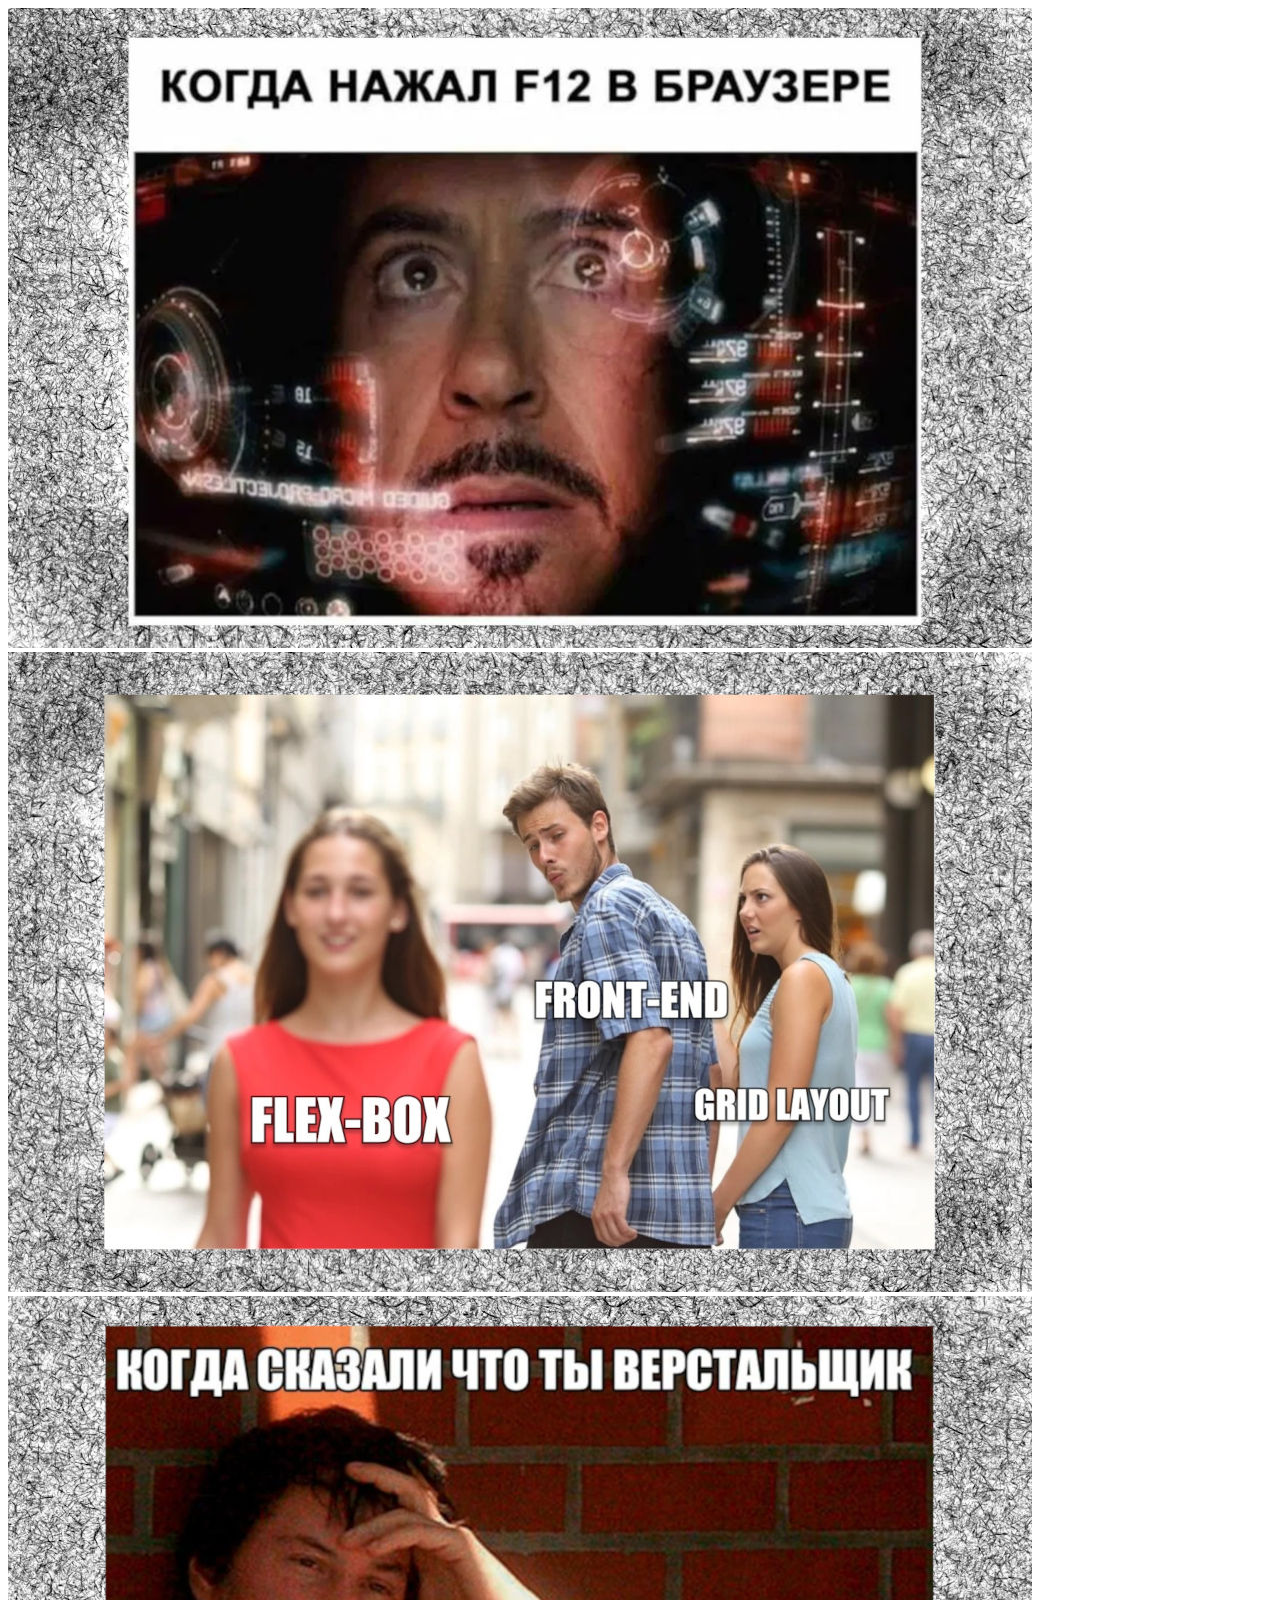
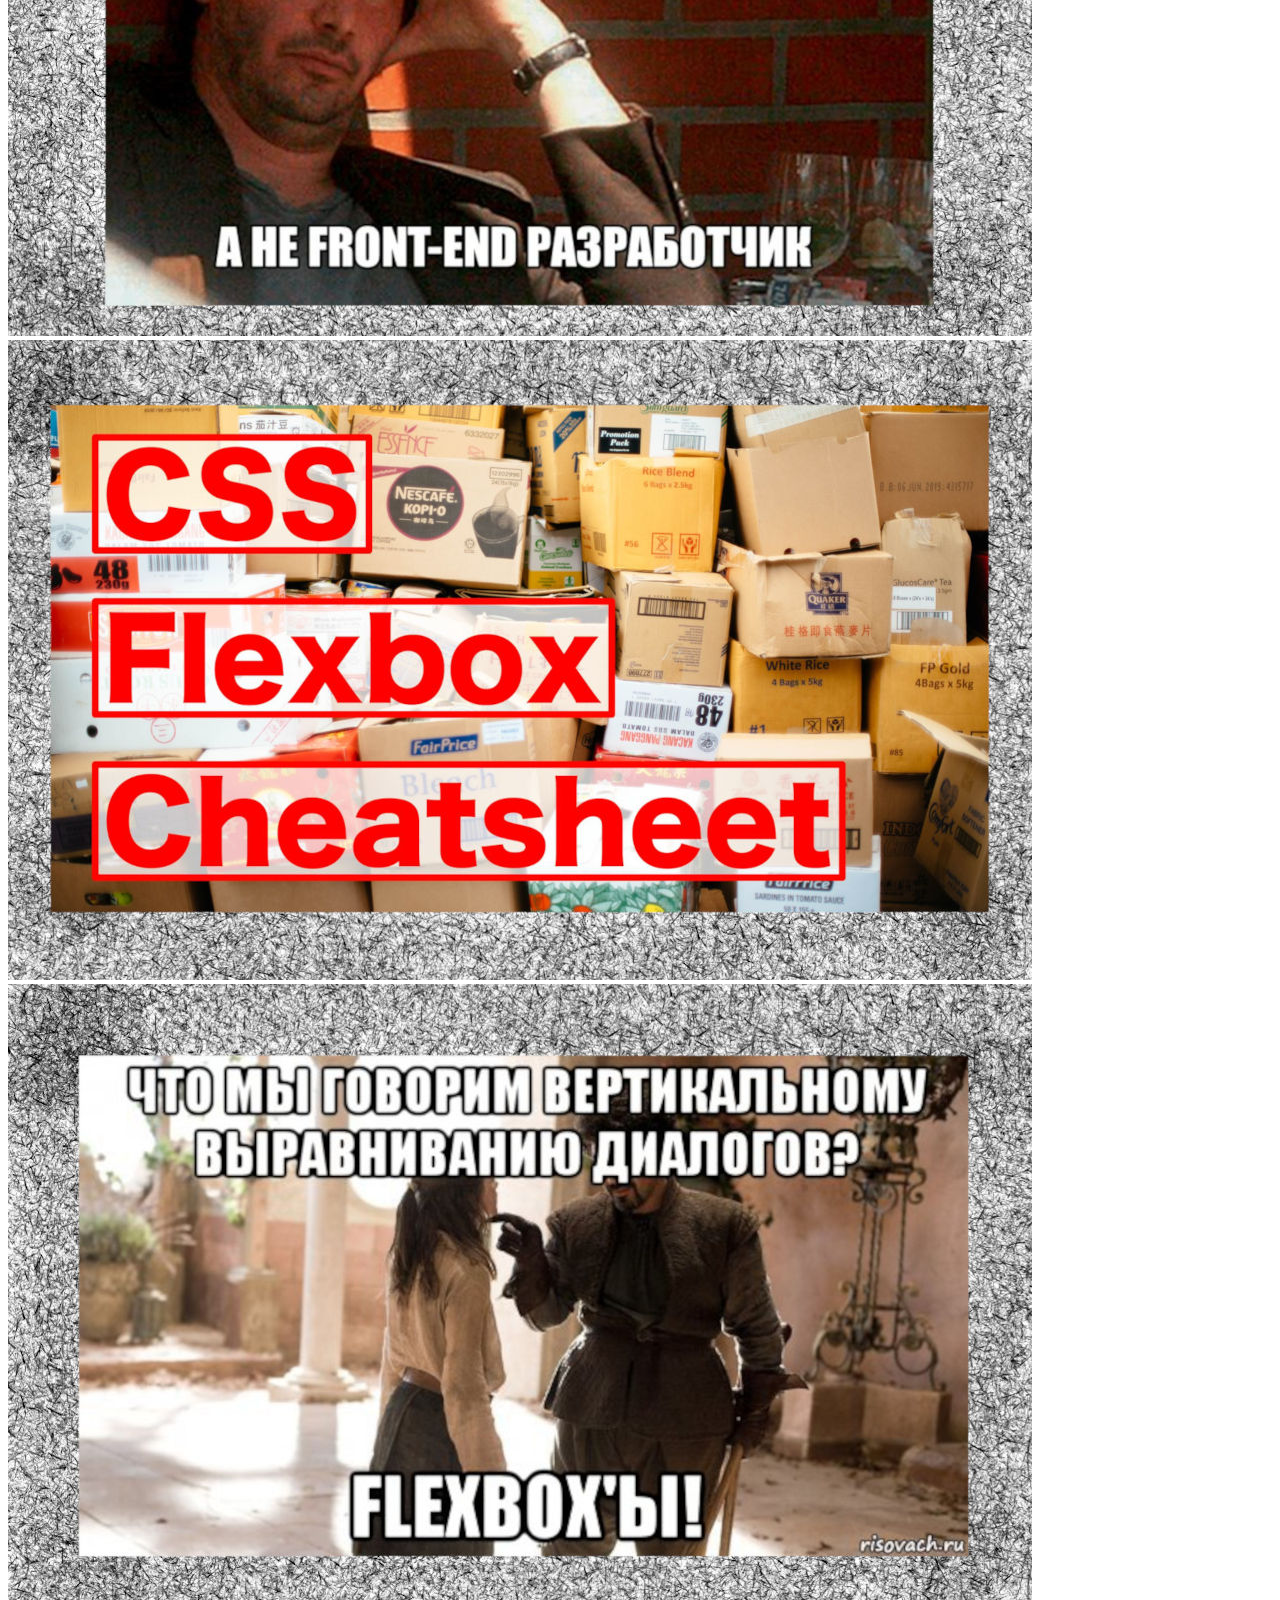
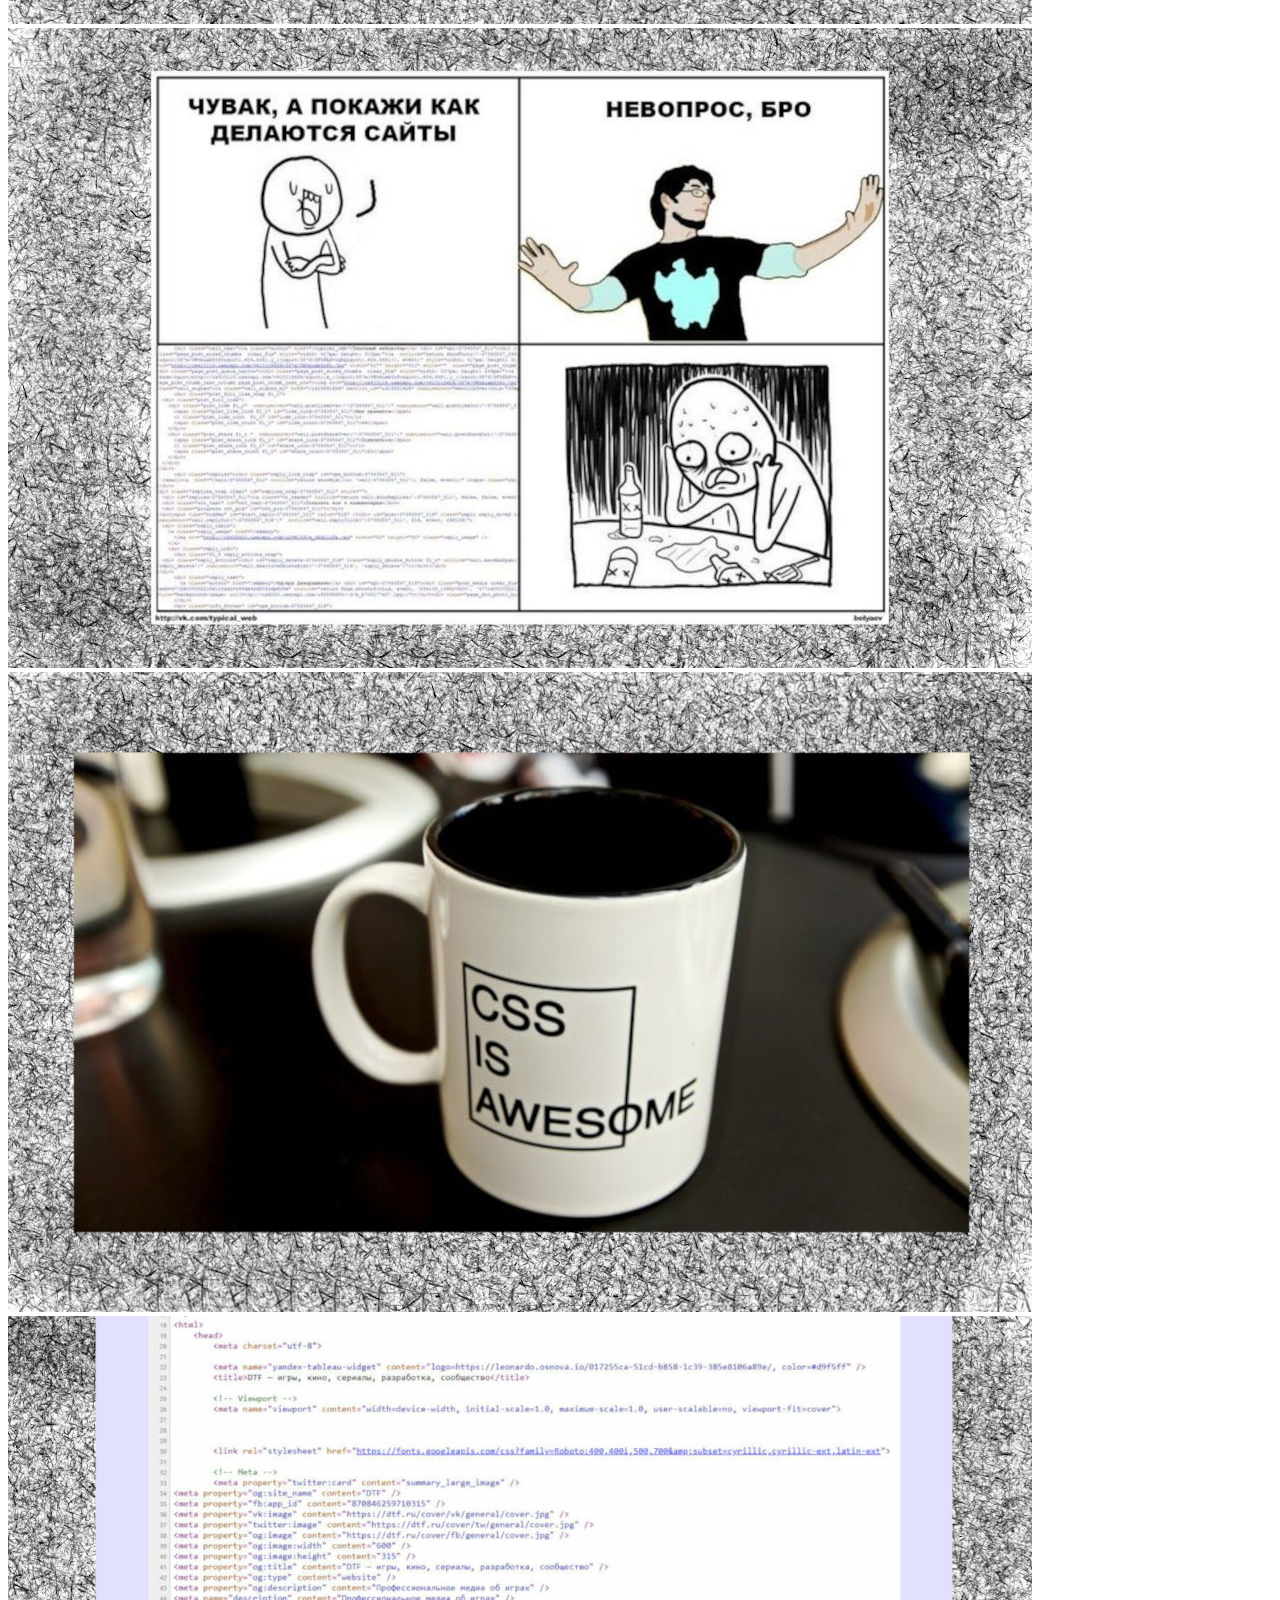
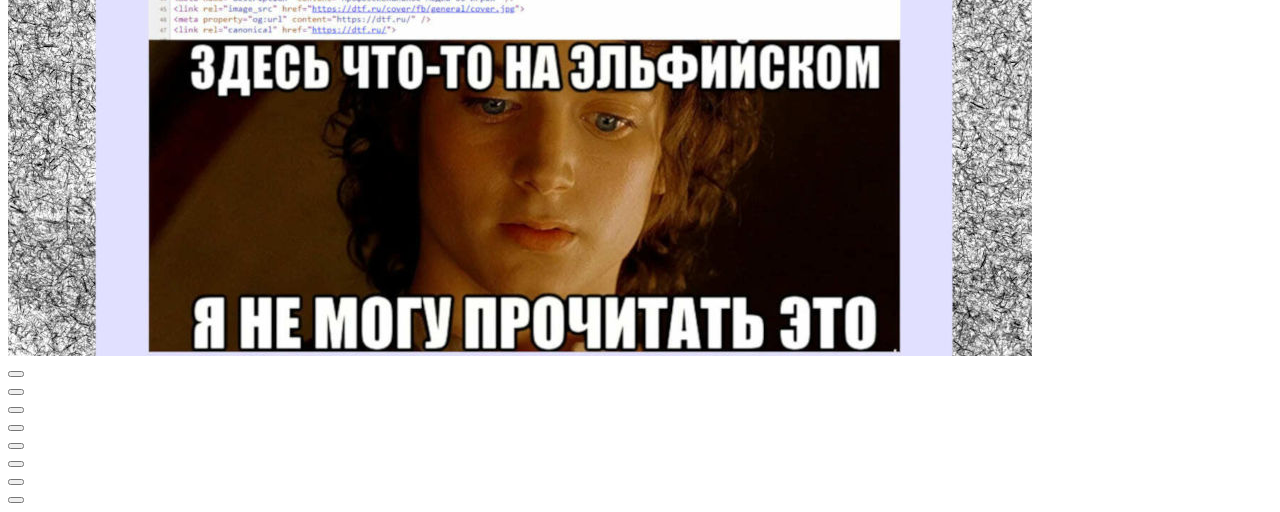
==== index.html @ c2a171b1 "test time stamp" ====
<!DOCTYPE html>
<html lang="en">
<head>
    <meta charset="UTF-8">
    <meta name="viewport" content="width=device-width, initial-scale=1.0">
    <title>CSS Meme Slider</title>
    <link rel="stylesheet" href="style.css">
</head>
<body>
    <div class="boddy__wrapper">
        <div class="wrapper">
            <div class="slider">
                <div class="img">
                    <img src="src\img\mem0.jpg" alt="mem0">
                </div>
                <div class="img">
                    <img src="src\img\mem1.jpg" alt="mem1">
                </div>
                <div class="img">
                    <img src="src\img\mem2.jpg" alt="mem2">
                </div>
                <div class="img">
                    <img src="src\img\mem3.jpg" alt="mem3">
                </div>
                <div class="img">
                    <img src="src\img\mem4.jpg" alt="mem4">
                </div>
                <div class="img">
                    <img src="src\img\mem5.jpg" alt="mem5">
                </div>
                <div class="img">
                    <img src="src\img\mem6.jpg" alt="mem6">
                </div>
                <div class="img">
                    <img src="src\img\mem7.jpg" alt="mem7">
                </div>
            </div>
            <div class="context_wrapper">
                <div class="phrases">
                </div>
                <div class="buttons">
                    <div class="btn-wrapper">
                        <button class="btn"></button>
                    </div>
                    <div class="btn-wrapper">
                        <button class="btn"></button>
                    </div>
                    <div class="btn-wrapper">
                        <button class="btn"></button>
                    </div>
                    <div class="btn-wrapper">
                        <button class="btn"></button>
                    </div>
                    <div class="btn-wrapper">
                        <button class="btn"></button>
                    </div>
                    <div class="btn-wrapper">
                        <button class="btn"></button>
                    </div>
                    <div class="btn-wrapper">
                        <button class="btn"></button>
                    </div>
                    <div class="btn-wrapper">
                        <button class="btn"></button>
                    </div>
                </div>
            </div>
        </div>
    </div>
    <div class="testcommit"></div>
</body>
</html>
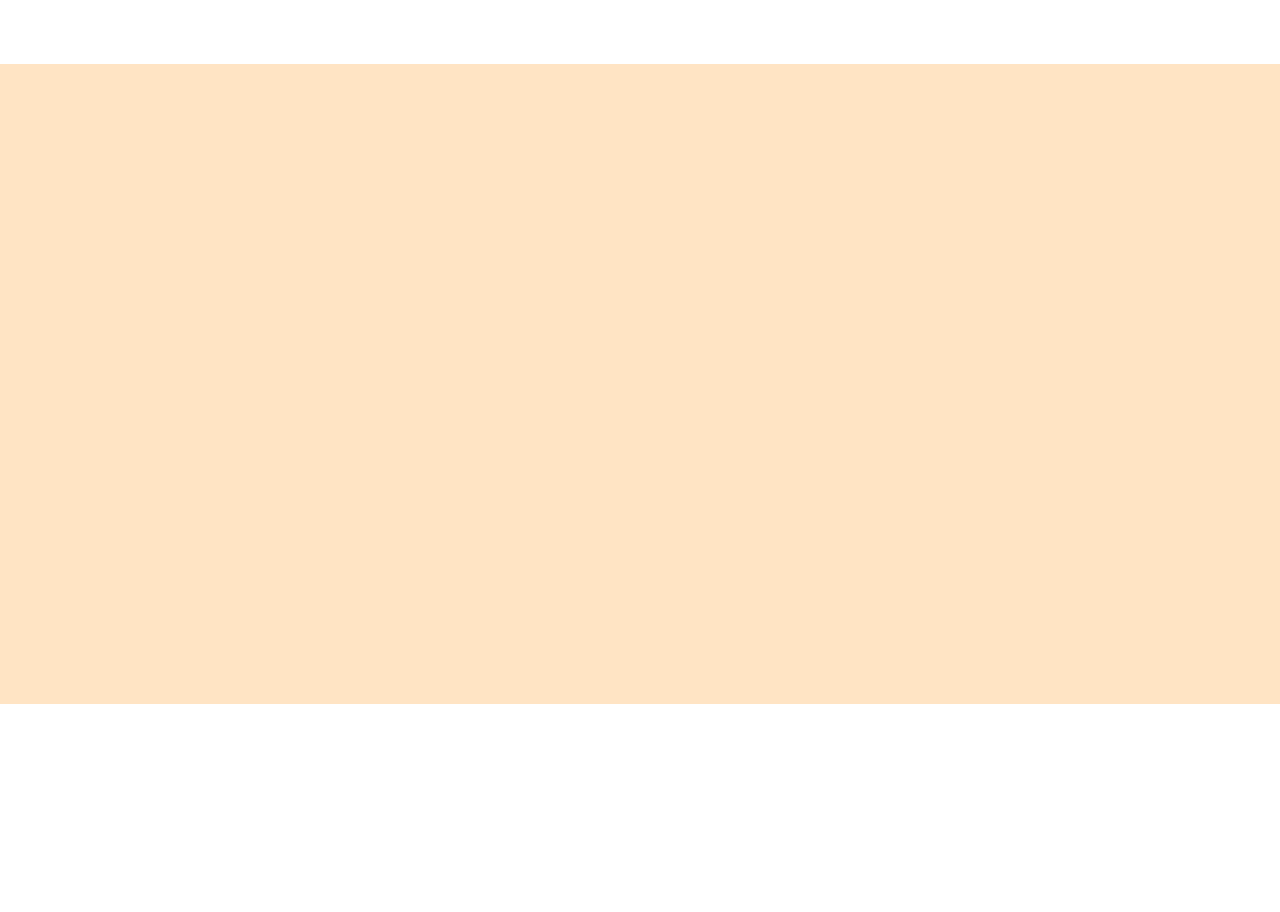
==== commit 935cf15f: "feat: add blocks, buttons, imges (Sat, Sep 16, 2023 03:09:36 PM)" ====
--- a/index.html
+++ b/index.html
@@ -9,30 +9,41 @@
 <body>
     <div class="boddy__wrapper">
         <div class="wrapper">
-            <div class="slider">
-                <div class="img">
-                    <img src="src\img\mem0.jpg" alt="mem0">
-                </div>
-                <div class="img">
-                    <img src="src\img\mem1.jpg" alt="mem1">
-                </div>
-                <div class="img">
-                    <img src="src\img\mem2.jpg" alt="mem2">
-                </div>
-                <div class="img">
-                    <img src="src\img\mem3.jpg" alt="mem3">
-                </div>
-                <div class="img">
-                    <img src="src\img\mem4.jpg" alt="mem4">
-                </div>
-                <div class="img">
-                    <img src="src\img\mem5.jpg" alt="mem5">
-                </div>
-                <div class="img">
-                    <img src="src\img\mem6.jpg" alt="mem6">
-                </div>
-                <div class="img">
-                    <img src="src\img\mem7.jpg" alt="mem7">
+            <div class="slider__wrapper">
+                <div class="slider">
+                    <input type="radio" name="radio-btn" id="btn0" checked>
+                    <input type="radio" name="radio-btn" id="btn1">
+                    <input type="radio" name="radio-btn" id="btn2">
+                    <input type="radio" name="radio-btn" id="btn3">
+                    <input type="radio" name="radio-btn" id="btn4">
+                    <input type="radio" name="radio-btn" id="btn5">
+                    <input type="radio" name="radio-btn" id="btn6">
+                    <input type="radio" name="radio-btn" id="btn7">
+    
+                    <div class="img">
+                        <img src="src\img\mem0.jpg" alt="mem0">
+                    </div>
+                    <div class="img">
+                        <img src="src\img\mem1.jpg" alt="mem1">
+                    </div>
+                    <div class="img">
+                        <img src="src\img\mem2.jpg" alt="mem2">
+                    </div>
+                    <div class="img">
+                        <img src="src\img\mem3.jpg" alt="mem3">
+                    </div>
+                    <div class="img">
+                        <img src="src\img\mem4.jpg" alt="mem4">
+                    </div>
+                    <div class="img">
+                        <img src="src\img\mem5.jpg" alt="mem5">
+                    </div>
+                    <div class="img">
+                        <img src="src\img\mem6.jpg" alt="mem6">
+                    </div>
+                    <div class="img">
+                        <img src="src\img\mem7.jpg" alt="mem7">
+                    </div>
                 </div>
             </div>
             <div class="context_wrapper">
@@ -40,33 +51,33 @@
                 </div>
                 <div class="buttons">
                     <div class="btn-wrapper">
-                        <button class="btn"></button>
+                        <label for="btn0" class="pagination"></label>
                     </div>
                     <div class="btn-wrapper">
-                        <button class="btn"></button>
+                        <label for="btn1" class="pagination"></label>
                     </div>
                     <div class="btn-wrapper">
-                        <button class="btn"></button>
+                        <label for="btn2" class="pagination"></label>
                     </div>
                     <div class="btn-wrapper">
-                        <button class="btn"></button>
+                        <label for="btn3" class="pagination"></label>
                     </div>
                     <div class="btn-wrapper">
-                        <button class="btn"></button>
+                        <label for="btn4" class="pagination"></label>
                     </div>
                     <div class="btn-wrapper">
-                        <button class="btn"></button>
+                        <label for="btn5" class="pagination"></label>
                     </div>
                     <div class="btn-wrapper">
-                        <button class="btn"></button>
+                        <label for="btn6" class="pagination"></label>
                     </div>
                     <div class="btn-wrapper">
-                        <button class="btn"></button>
+                        <label for="btn7" class="pagination"></label>
                     </div>
                 </div>
             </div>
+            
         </div>
     </div>
-    <div class="testcommit"></div>
 </body>
 </html>
--- a/style.css
+++ b/style.css
@@ -0,0 +1,89 @@
+
+*{
+    box-sizing: border-box;
+    margin: 0;
+}
+
+body {
+    margin: auto;
+}
+
+.body__wrapper {
+    margin: 0;
+    width: 90vw;
+
+
+}
+
+.wrapper {
+    display: flex;
+    flex-direction: column;
+    justify-content: center;
+    align-self: center;
+    gap: 2%;
+    /* justify-content: center; */
+
+
+}
+
+.slider__wrapper {
+    display: flex;
+
+    /* justify-content: center; */
+    align-items: center;
+    min-width: 100%;
+    min-height: 100%;
+    overflow: hidden;
+    margin: 5% auto;
+    background-color: bisque;
+}
+
+.slider {
+    display: flex;
+    justify-content: space-between;
+    gap: 0.5%;
+    max-width: calc(100% * 8);
+}
+
+.img {
+    display: flex;
+    justify-content: center;
+    min-width: 100%;
+    min-height: 100%;
+
+}
+
+img {
+    /* max-width: 100;
+    max-height: auto; */
+    /* height: 68vh; */
+    object-fit: cover;
+}
+
+.context_wrapper {
+    display: flex;
+    justify-content: space-between;
+    height: 10%;
+}
+
+.phrases {
+    height: 5%;
+    background-color: beige;
+    
+}
+input {
+    display: none;
+}
+
+.btn-wrapper {
+    background-color: rgb(133, 127, 255);
+    width: 5%;
+    height: 2%;
+}
+
+.pagination {
+    width: 2%;
+    height: 2%;
+    background-color: aquamarine;
+    padding: 1%;
+}
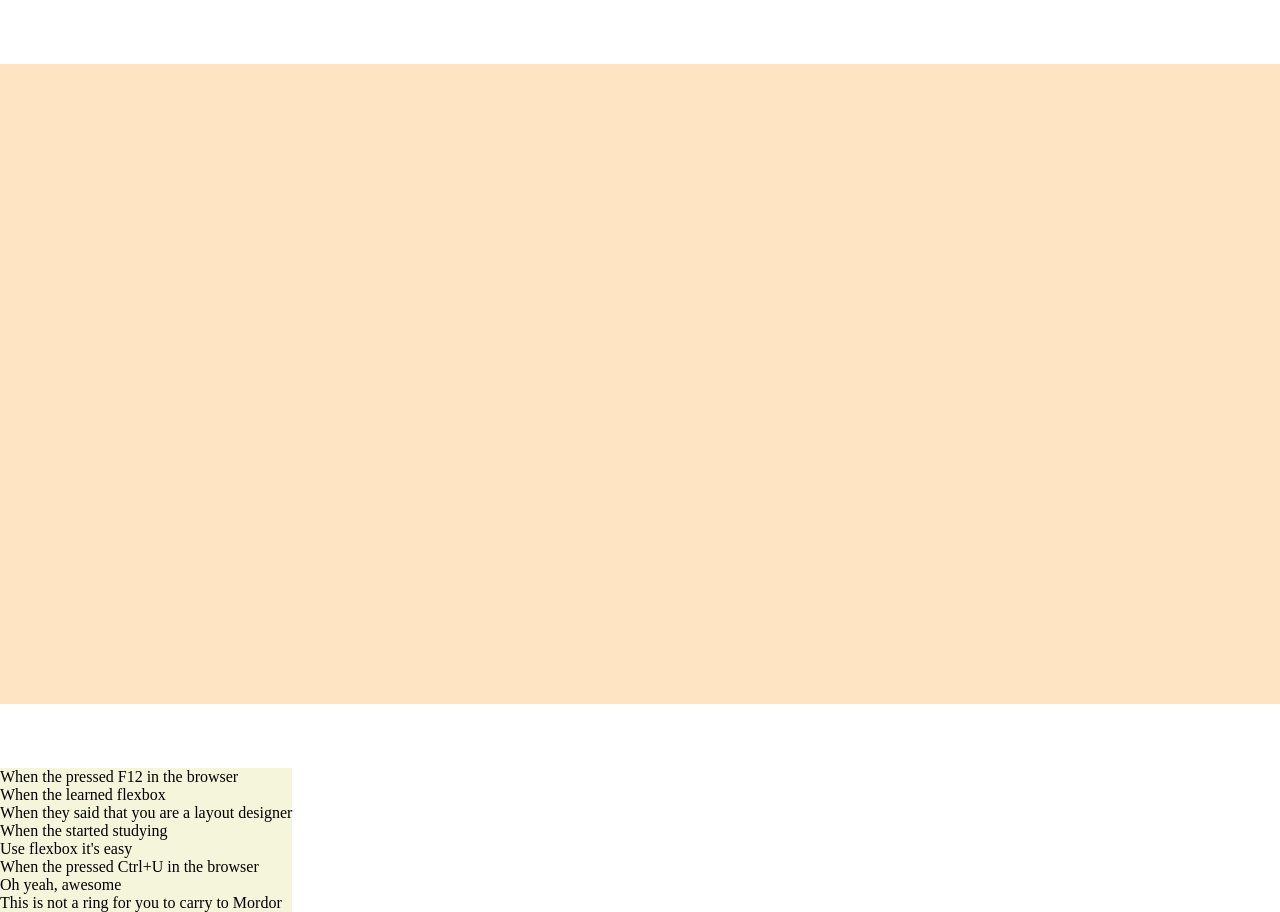
==== commit c4f1c8a6: "feat: add phrases (Sat, Sep 16, 2023 03:52:59 PM)" ====
--- a/index.html
+++ b/index.html
@@ -48,6 +48,30 @@
             </div>
             <div class="context_wrapper">
                 <div class="phrases">
+                    <div class="phrase p0">
+                        <p>When the pressed F12 in the browser</p>
+                    </div>
+                    <div class="phrase p1">
+                        <p>When the learned flexbox</p>
+                    </div>
+                    <div class="phrase p2">
+                        <p>When they said that you are a layout designer</p>
+                    </div>
+                    <div class="phrase p3">
+                        <p>When the started studying</p>
+                    </div>
+                    <div class="phrase p4">
+                        <p>Use flexbox it's easy</p>
+                    </div>
+                    <div class="phrase p5">
+                        <p>When the pressed Ctrl+U in the browser</p>
+                    </div>
+                    <div class="phrase p6">
+                        <p>Oh yeah, awesome</p>
+                    </div>
+                    <div class="phrase p7">
+                        <p>This is not a ring for you to carry to Mordor</p>
+                    </div>
                 </div>
                 <div class="buttons">
                     <div class="btn-wrapper">
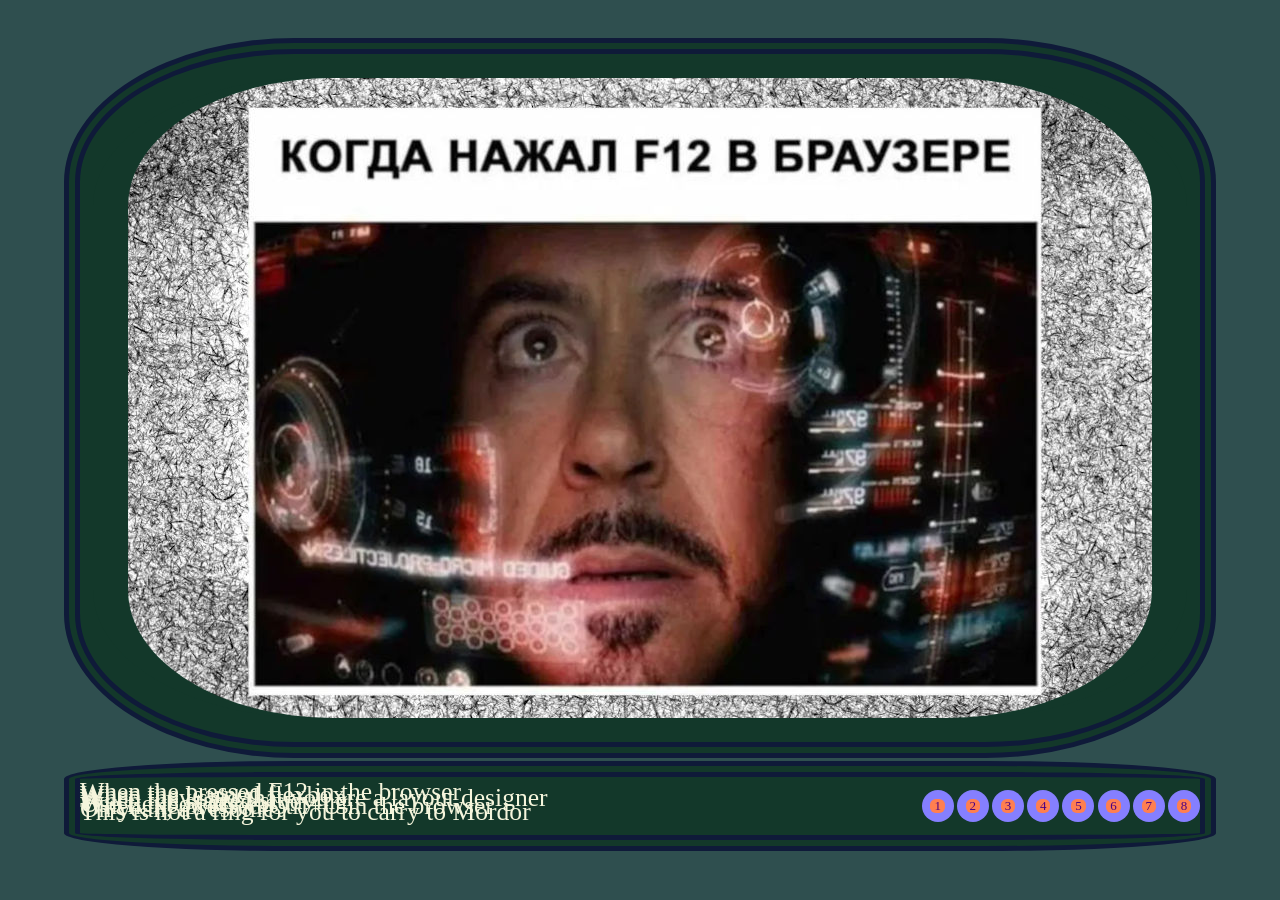
==== commit 90ac08fa: "stile: edit stile slider (Sat, Sep 16, 2023 07:16:40 PM)" ====
--- a/index.html
+++ b/index.html
@@ -9,43 +9,46 @@
 <body>
     <div class="boddy__wrapper">
         <div class="wrapper">
-            <div class="slider__wrapper">
-                <div class="slider">
-                    <input type="radio" name="radio-btn" id="btn0" checked>
-                    <input type="radio" name="radio-btn" id="btn1">
-                    <input type="radio" name="radio-btn" id="btn2">
-                    <input type="radio" name="radio-btn" id="btn3">
-                    <input type="radio" name="radio-btn" id="btn4">
-                    <input type="radio" name="radio-btn" id="btn5">
-                    <input type="radio" name="radio-btn" id="btn6">
-                    <input type="radio" name="radio-btn" id="btn7">
-    
-                    <div class="img">
-                        <img src="src\img\mem0.jpg" alt="mem0">
-                    </div>
-                    <div class="img">
-                        <img src="src\img\mem1.jpg" alt="mem1">
-                    </div>
-                    <div class="img">
-                        <img src="src\img\mem2.jpg" alt="mem2">
-                    </div>
-                    <div class="img">
-                        <img src="src\img\mem3.jpg" alt="mem3">
-                    </div>
-                    <div class="img">
-                        <img src="src\img\mem4.jpg" alt="mem4">
-                    </div>
-                    <div class="img">
-                        <img src="src\img\mem5.jpg" alt="mem5">
-                    </div>
-                    <div class="img">
-                        <img src="src\img\mem6.jpg" alt="mem6">
-                    </div>
-                    <div class="img">
-                        <img src="src\img\mem7.jpg" alt="mem7">
+                <div class="slider__wrapper">
+                    <div class="slider__overflow">
+                        <div class="slider">
+                            <input type="radio" name="radio-btn" id="btn0" checked>
+                            <input type="radio" name="radio-btn" id="btn1">
+                            <input type="radio" name="radio-btn" id="btn2">
+                            <input type="radio" name="radio-btn" id="btn3">
+                            <input type="radio" name="radio-btn" id="btn4">
+                            <input type="radio" name="radio-btn" id="btn5">
+                            <input type="radio" name="radio-btn" id="btn6">
+                            <input type="radio" name="radio-btn" id="btn7">
+            
+                            <div class="img__wrapper">
+                                <img src="src\img\mem0.jpg" alt="mem0">
+                            </div>
+                            <div class="img__wrapper">
+                                <img src="src\img\mem1.jpg" alt="mem1">
+                            </div>
+                            <div class="img__wrapper">
+                                <img src="src\img\mem2.jpg" alt="mem2">
+                            </div>
+                            <div class="img__wrapper">
+                                <img src="src\img\mem3.jpg" alt="mem3">
+                            </div>
+                            <div class="img__wrapper">
+                                <img src="src\img\mem4.jpg" alt="mem4">
+                            </div>
+                            <div class="img__wrapper">
+                                <img src="src\img\mem5.jpg" alt="mem5">
+                            </div>
+                            <div class="img__wrapper">
+                                <img src="src\img\mem6.jpg" alt="mem6">
+                            </div>
+                            <div class="img__wrapper">
+                                <img src="src\img\mem7.jpg" alt="mem7">
+                            </div>
+                        </div>
+
                     </div>
                 </div>
-            </div>
             <div class="context_wrapper">
                 <div class="phrases">
                     <div class="phrase p0">
@@ -75,32 +78,31 @@
                 </div>
                 <div class="buttons">
                     <div class="btn-wrapper">
-                        <label for="btn0" class="pagination"></label>
+                        <label for="btn0" class="pagination">1</label>
                     </div>
                     <div class="btn-wrapper">
-                        <label for="btn1" class="pagination"></label>
+                        <label for="btn1" class="pagination">2</label>
                     </div>
                     <div class="btn-wrapper">
-                        <label for="btn2" class="pagination"></label>
+                        <label for="btn2" class="pagination">3</label>
                     </div>
                     <div class="btn-wrapper">
-                        <label for="btn3" class="pagination"></label>
+                        <label for="btn3" class="pagination">4</label>
                     </div>
                     <div class="btn-wrapper">
-                        <label for="btn4" class="pagination"></label>
+                        <label for="btn4" class="pagination">5</label>
                     </div>
                     <div class="btn-wrapper">
-                        <label for="btn5" class="pagination"></label>
+                        <label for="btn5" class="pagination">6</label>
                     </div>
                     <div class="btn-wrapper">
-                        <label for="btn6" class="pagination"></label>
+                        <label for="btn6" class="pagination">7</label>
                     </div>
                     <div class="btn-wrapper">
-                        <label for="btn7" class="pagination"></label>
+                        <label for="btn7" class="pagination">8</label>
                     </div>
                 </div>
             </div>
-            
         </div>
     </div>
 </body>
--- a/style.css
+++ b/style.css
@@ -5,85 +5,161 @@
 }
 
 body {
-    margin: auto;
+    background-color: darkslategray;;
 }
 
 .body__wrapper {
-    margin: 0;
-    width: 90vw;
-
-
-}
+    margin: 2% auto;
+    background-color: darkslategray;
+    }
 
 .wrapper {
     display: flex;
     flex-direction: column;
     justify-content: center;
     align-self: center;
-    gap: 2%;
-    /* justify-content: center; */
+    width: auto;
+    height: auto;
+    gap: 1%;
+    background-color: darkslategray;
+
+}
+
+input {
+    display: none;
+    align-self: center;
+}
+
+/*-----Slider----*/
+
+.slider__wrapper {
+    display: flex;
+    /* align-items: center; */
+    width: 90vw;
+    height: 80vh;
+    margin: 3% auto 0;
+    background-color: rgb(19, 56, 42);
+    padding: 1%;
+    border-radius: 20%;
+    border-style: double;
+    border-color: rgb(15, 26, 57);
+    border-width: 1em;
+
+}
+
+.slider__overflow {
+    display: flex;
+    align-items: center;
+    min-width: 100%;
+    min-height: 100%;
+    overflow: hidden;
+}
+
+
+.slider {
+    display: flex;
+    justify-content: space-between;
+
+    max-width: 100%;
+    max-height: 100%;
+    gap: 3%;
+    background-color: rgb(19, 56, 42);
+    transition: all 800ms;
+    border-radius: 20%;
+}
+
+.img__wrapper {
+    display: flex;
+    justify-content: center;
+
+    min-width: 100%;
+    min-height: 100%;
 
 
 }
 
-.slider__wrapper {
-    display: flex;
-
-    /* justify-content: center; */
-    align-items: center;
-    min-width: 100%;
-    min-height: 100%;
-    overflow: hidden;
-    margin: 5% auto;
-    background-color: bisque;
+img {
+    max-width: 100%;
+    max-height: 100%;
+    border-radius: 20%;
+    align-self: center;
+    /* object-fit: cover; */
 }
 
-.slider {
-    display: flex;
-    justify-content: space-between;
-    gap: 0.5%;
-    max-width: calc(100% * 8);
-}
 
-.img {
-    display: flex;
-    justify-content: center;
-    min-width: 100%;
-    min-height: 100%;
-
-}
-
-img {
-    /* max-width: 100;
-    max-height: auto; */
-    /* height: 68vh; */
-    object-fit: cover;
-}
+/*-----Contecst----*/
 
 .context_wrapper {
     display: flex;
     justify-content: space-between;
-    height: 10%;
+    width: 90vw;
+    height: 10vh;
+    border-radius: 20%;
+    border-style: double;
+    border-color: rgb(15, 26, 57);
+    border-width: 1em;
+    margin: 0.2% auto;
+    background-color: rgb(19, 56, 42);
 }
 
 .phrases {
     height: 5%;
-    background-color: beige;
+    max-width: 70%;
+    max-height: 70%;
+    /* background-color: beige; */
+    color: beige;
+    font-size: 2vw;
     
 }
-input {
-    display: none;
+
+.phrase {
+    max-width: 100%;
+    max-height: 100%;
 }
 
+.buttons {
+    /* align-self: flex-end; */
+    max-width: 100%;
+    max-height: 100%;
+    display: flex;
+    justify-content:space-between;
+    align-items:center;
+    gap: .2rem;
+}
+
+
 .btn-wrapper {
+    display: flex;
+    align-items: center;
+    justify-content: center;
     background-color: rgb(133, 127, 255);
-    width: 5%;
-    height: 2%;
+    width: 2rem;
+    height: 2rem;
+    padding: 0.3rem;
+    border-radius: 50%;
+    cursor: pointer;
 }
 
 .pagination {
-    width: 2%;
-    height: 2%;
-    background-color: aquamarine;
-    padding: 1%;
-}+    display: flex;
+    align-items: center;
+    justify-content: center;
+    width: .9rem;
+    height: .9rem;
+    background-color:coral ;
+    align-items: center;    
+    border-radius: 40%;
+    cursor: pointer;
+    color:indigo;
+    transition: all .5s ease-in-out;
+    font-size: small;
+}
+
+.pagination:hover {
+    color:coral;
+    background-color: indigo;
+
+}
+
+/*----slide----*/
+
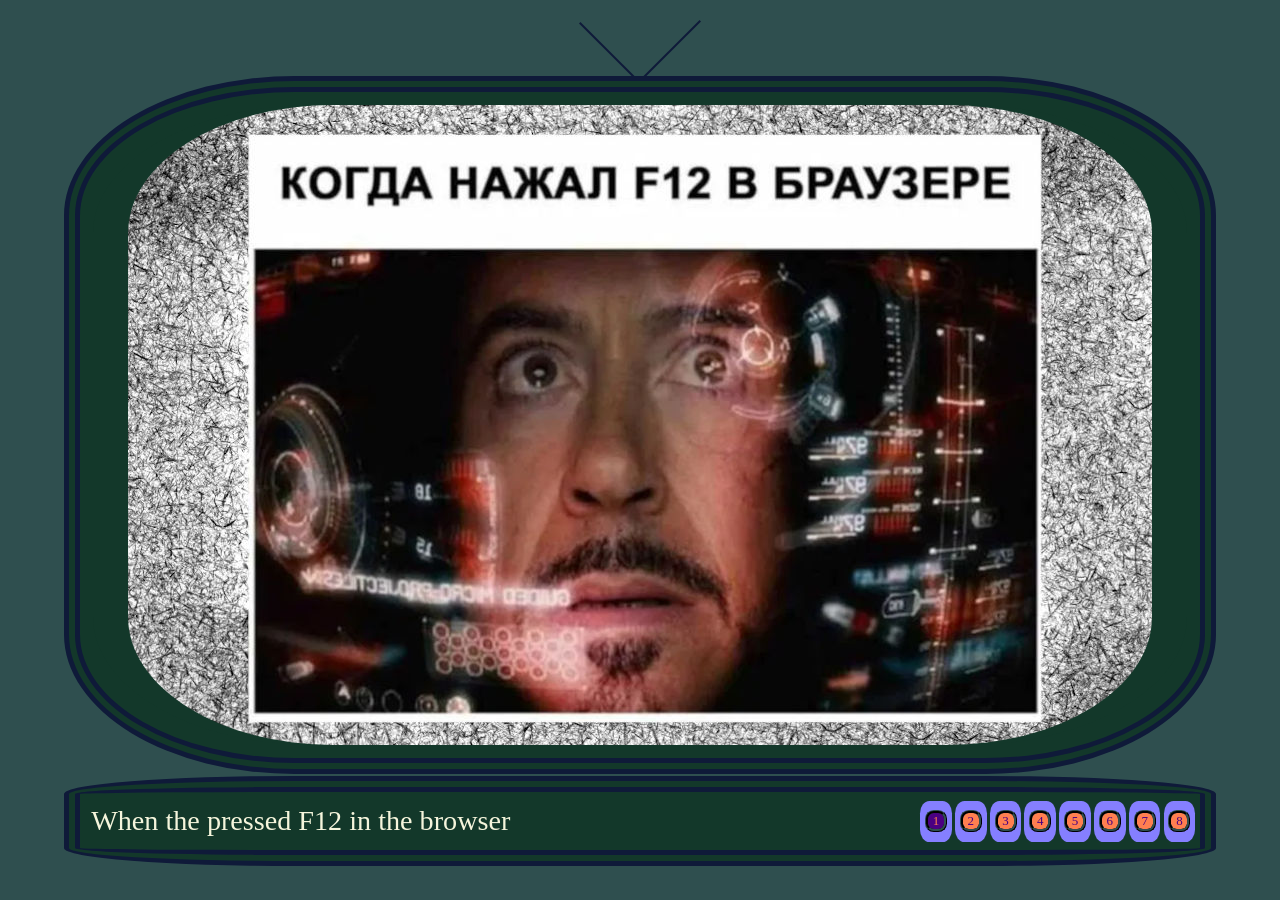
==== commit c55d821f: "feat: add slide switch (Sat, Sep 16, 2023 11:23:37 PM)" ====
--- a/index.html
+++ b/index.html
@@ -9,10 +9,7 @@
 <body>
     <div class="boddy__wrapper">
         <div class="wrapper">
-                <div class="slider__wrapper">
-                    <div class="slider__overflow">
-                        <div class="slider">
-                            <input type="radio" name="radio-btn" id="btn0" checked>
+            <input type="radio" name="radio-btn" id="btn0" checked>
                             <input type="radio" name="radio-btn" id="btn1">
                             <input type="radio" name="radio-btn" id="btn2">
                             <input type="radio" name="radio-btn" id="btn3">
@@ -20,8 +17,12 @@
                             <input type="radio" name="radio-btn" id="btn5">
                             <input type="radio" name="radio-btn" id="btn6">
                             <input type="radio" name="radio-btn" id="btn7">
-            
-                            <div class="img__wrapper">
+                            <span class="antenna1"></span>
+                            <span class="antenna2"></span>
+                <div class="slider__wrapper">
+                    <div class="slider__overflow">
+                        <div class="slider">
+                            <div class="img__wrapper img0">
                                 <img src="src\img\mem0.jpg" alt="mem0">
                             </div>
                             <div class="img__wrapper">
@@ -46,60 +47,48 @@
                                 <img src="src\img\mem7.jpg" alt="mem7">
                             </div>
                         </div>
-
                     </div>
                 </div>
             <div class="context_wrapper">
-                <div class="phrases">
-                    <div class="phrase p0">
-                        <p>When the pressed F12 in the browser</p>
-                    </div>
-                    <div class="phrase p1">
-                        <p>When the learned flexbox</p>
-                    </div>
-                    <div class="phrase p2">
-                        <p>When they said that you are a layout designer</p>
-                    </div>
-                    <div class="phrase p3">
-                        <p>When the started studying</p>
-                    </div>
-                    <div class="phrase p4">
-                        <p>Use flexbox it's easy</p>
-                    </div>
-                    <div class="phrase p5">
-                        <p>When the pressed Ctrl+U in the browser</p>
-                    </div>
-                    <div class="phrase p6">
-                        <p>Oh yeah, awesome</p>
-                    </div>
-                    <div class="phrase p7">
-                        <p>This is not a ring for you to carry to Mordor</p>
+                <div class="phrases__wrapper">
+                    <div class="phrases">
+                        <div class="phrase p0">
+                            <p>When the pressed F12 in the browser</p>
+                        </div>
+                        <div class="phrase p1">
+                            <p>When the learned flexbox</p>
+                        </div>
+                        <div class="phrase p2">
+                            <p>When they said that you are a layout designer</p>
+                        </div>
+                        <div class="phrase p3">
+                            <p>When the started studying</p>
+                        </div>
+                        <div class="phrase p4">
+                            <p>Use flexbox it's easy</p>
+                        </div>
+                        <div class="phrase p5">
+                            <p>When the pressed Ctrl+U in the browser</p>
+                        </div>
+                        <div class="phrase p6">
+                            <p>Oh yeah, awesome</p>
+                        </div>
+                        <div class="phrase p7">
+                            <p>This is not a ring for you to carry to Mordor</p>
+                        </div>
                     </div>
                 </div>
+                
                 <div class="buttons">
-                    <div class="btn-wrapper">
-                        <label for="btn0" class="pagination">1</label>
-                    </div>
-                    <div class="btn-wrapper">
-                        <label for="btn1" class="pagination">2</label>
-                    </div>
-                    <div class="btn-wrapper">
-                        <label for="btn2" class="pagination">3</label>
-                    </div>
-                    <div class="btn-wrapper">
-                        <label for="btn3" class="pagination">4</label>
-                    </div>
-                    <div class="btn-wrapper">
-                        <label for="btn4" class="pagination">5</label>
-                    </div>
-                    <div class="btn-wrapper">
-                        <label for="btn5" class="pagination">6</label>
-                    </div>
-                    <div class="btn-wrapper">
-                        <label for="btn6" class="pagination">7</label>
-                    </div>
-                    <div class="btn-wrapper">
-                        <label for="btn7" class="pagination">8</label>
+                    
+                        <label for="btn0" class="btn-wrapper btn0"><span class="pagination">1</span></label>
+                        <label for="btn1" class="btn-wrapper btn1"><span class="pagination">2</span></label>
+                        <label for="btn2" class="btn-wrapper btn2"><span class="pagination">3</span></label>
+                        <label for="btn3" class="btn-wrapper btn3"><span class="pagination">4</span></label>
+                        <label for="btn4" class="btn-wrapper btn4"><span class="pagination">5</span></label>
+                        <label for="btn5" class="btn-wrapper btn5"><span class="pagination">6</span></label>
+                        <label for="btn6" class="btn-wrapper btn6"><span class="pagination">7</span></label>
+                        <label for="btn7" class="btn-wrapper btn7"><span class="pagination">8</span></label>
                     </div>
                 </div>
             </div>
--- a/style.css
+++ b/style.css
@@ -18,8 +18,7 @@
     flex-direction: column;
     justify-content: center;
     align-self: center;
-    width: auto;
-    height: auto;
+    padding-top: 3rem;
     gap: 1%;
     background-color: darkslategray;
 
@@ -30,60 +29,75 @@
     align-self: center;
 }
 
+.antenna1 {
+align-self: center;
+    content: "";
+    display: flex;
+    background-color: rgb(15, 26, 57);;
+    margin-left: 4rem;
+    margin-bottom: 1.rem;
+    width: 5rem;
+    height: 2px;
+    transform: rotate(-45deg);
+}
+
+.antenna2 {
+    align-self: center;
+        content: "";
+        display: flex;
+        background-color: rgb(15, 26, 57);;
+        margin-left: -4rem;
+        margin-bottom: 1.5rem;
+        width: 5rem;
+        height: 2px;
+        transform: rotate(45deg);
+    }
+
 /*-----Slider----*/
 
 .slider__wrapper {
     display: flex;
-    /* align-items: center; */
-    width: 90vw;
-    height: 80vh;
-    margin: 3% auto 0;
+    width: 90%;
+    height: 80%;
+    margin: 0 auto;
     background-color: rgb(19, 56, 42);
     padding: 1%;
     border-radius: 20%;
     border-style: double;
     border-color: rgb(15, 26, 57);
     border-width: 1em;
-
 }
 
 .slider__overflow {
     display: flex;
-    align-items: center;
     min-width: 100%;
     min-height: 100%;
     overflow: hidden;
+    border-radius: 20%;
 }
 
 
 .slider {
     display: flex;
     justify-content: space-between;
-
     max-width: 100%;
-    max-height: 100%;
-    gap: 3%;
     background-color: rgb(19, 56, 42);
-    transition: all 800ms;
-    border-radius: 20%;
+    border-radius: 20%;
+    transition: all .5s ease-in-out;
 }
 
 .img__wrapper {
     display: flex;
     justify-content: center;
-
     min-width: 100%;
     min-height: 100%;
-
-
+    transition: all .5s ease-in-out;
 }
 
 img {
     max-width: 100%;
     max-height: 100%;
     border-radius: 20%;
-    align-self: center;
-    /* object-fit: cover; */
 }
 
 
@@ -102,29 +116,39 @@
     background-color: rgb(19, 56, 42);
 }
 
+.phrases__wrapper {
+    display: flex;
+    align-items: center;
+    min-width: 40%;
+    overflow: hidden;
+    padding-left: 1%;
+}
+
 .phrases {
-    height: 5%;
-    max-width: 70%;
-    max-height: 70%;
-    /* background-color: beige; */
+    width: 100%;
+    display: flex;
+    justify-content: space-between;
+    align-items: center;
     color: beige;
-    font-size: 2vw;
-    
+    font-size: 2.2vw;
+    transition: all .5s ease-in-out;
 }
 
 .phrase {
-    max-width: 100%;
-    max-height: 100%;
+    align-self: center;
+    min-width: 100%;
+    transition: all .5s;
+    white-space: nowrap;
 }
 
 .buttons {
-    /* align-self: flex-end; */
     max-width: 100%;
     max-height: 100%;
     display: flex;
     justify-content:space-between;
     align-items:center;
     gap: .2rem;
+    padding-right: 0.3rem;
 }
 
 
@@ -133,33 +157,96 @@
     align-items: center;
     justify-content: center;
     background-color: rgb(133, 127, 255);
-    width: 2rem;
-    height: 2rem;
-    padding: 0.3rem;
-    border-radius: 50%;
+    padding: 0.6rem 0.3rem;
+    border-radius: 30%;
     cursor: pointer;
+    transition: all .5s ease-in-out;
+
 }
 
 .pagination {
     display: flex;
     align-items: center;
     justify-content: center;
-    width: .9rem;
-    height: .9rem;
+    width: .5rem;
+    height: .6rem;
     background-color:coral ;
     align-items: center;    
     border-radius: 40%;
+    border-style: ridge;
+    border-color: darkslategray;
     cursor: pointer;
     color:indigo;
     transition: all .5s ease-in-out;
     font-size: small;
+    padding: 0.5rem;
 }
 
 .pagination:hover {
     color:coral;
     background-color: indigo;
-
-}
-
-/*----slide----*/
-
+}
+
+.btn-wrapper:hover .pagination {
+    color:coral;
+    background-color: indigo;
+}
+
+/*----slide switch----*/
+
+#btn0:checked ~ .context_wrapper .buttons [for="btn0"] .pagination,
+#btn1:checked ~ .context_wrapper .buttons [for="btn1"] .pagination,
+#btn2:checked ~ .context_wrapper .buttons [for="btn2"] .pagination,
+#btn3:checked ~ .context_wrapper .buttons [for="btn3"] .pagination,
+#btn4:checked ~ .context_wrapper .buttons [for="btn4"] .pagination,
+#btn5:checked ~ .context_wrapper .buttons [for="btn5"] .pagination, 
+#btn6:checked ~ .context_wrapper .buttons [for="btn6"] .pagination,
+#btn7:checked ~ .context_wrapper .buttons [for="btn7"] .pagination {
+    color:coral;
+    background-color: indigo;
+}
+
+#btn0:checked ~ .slider__wrapper .slider__overflow .slider,
+#btn0:checked ~ .context_wrapper .phrases__wrapper .phrases {
+    transform: translateX(0%);
+}
+
+#btn1:checked ~ .slider__wrapper .slider__overflow .slider,
+#btn1:checked ~ .context_wrapper .phrases__wrapper .phrases {
+    transform: translateX(-100%);
+}
+
+#btn2:checked ~ .slider__wrapper .slider__overflow .slider,
+#btn2:checked ~ .context_wrapper .phrases__wrapper .phrases {
+    transform: translateX(-200%);
+}
+
+#btn3:checked ~ .slider__wrapper .slider__overflow .slider,
+#btn3:checked ~ .context_wrapper .phrases__wrapper .phrases {
+    transform: translateX(-300%);
+}
+
+#btn4:checked ~ .slider__wrapper .slider__overflow .slider,
+#btn4:checked ~ .context_wrapper .phrases__wrapper .phrases {
+    transform: translateX(-400%);
+}
+
+#btn5:checked ~ .slider__wrapper .slider__overflow .slider,
+#btn5:checked ~ .context_wrapper .phrases__wrapper .phrases {
+    transform: translateX(-500%);
+}
+
+#btn6:checked ~ .slider__wrapper .slider__overflow .slider,
+#btn6:checked ~ .context_wrapper .phrases__wrapper .phrases {
+    transform: translateX(-600%);
+}
+
+#btn7:checked ~ .slider__wrapper .slider__overflow .slider,
+#btn7:checked ~ .context_wrapper .phrases__wrapper .phrases {
+    transform: translateX(-700%);
+}
+
+#btn8:checked ~ .slider__wrapper .slider__overflow .slider,
+#btn8:checked ~ .context_wrapper .phrases__wrapper .phrases {
+    transform: translateX(-800%);
+}
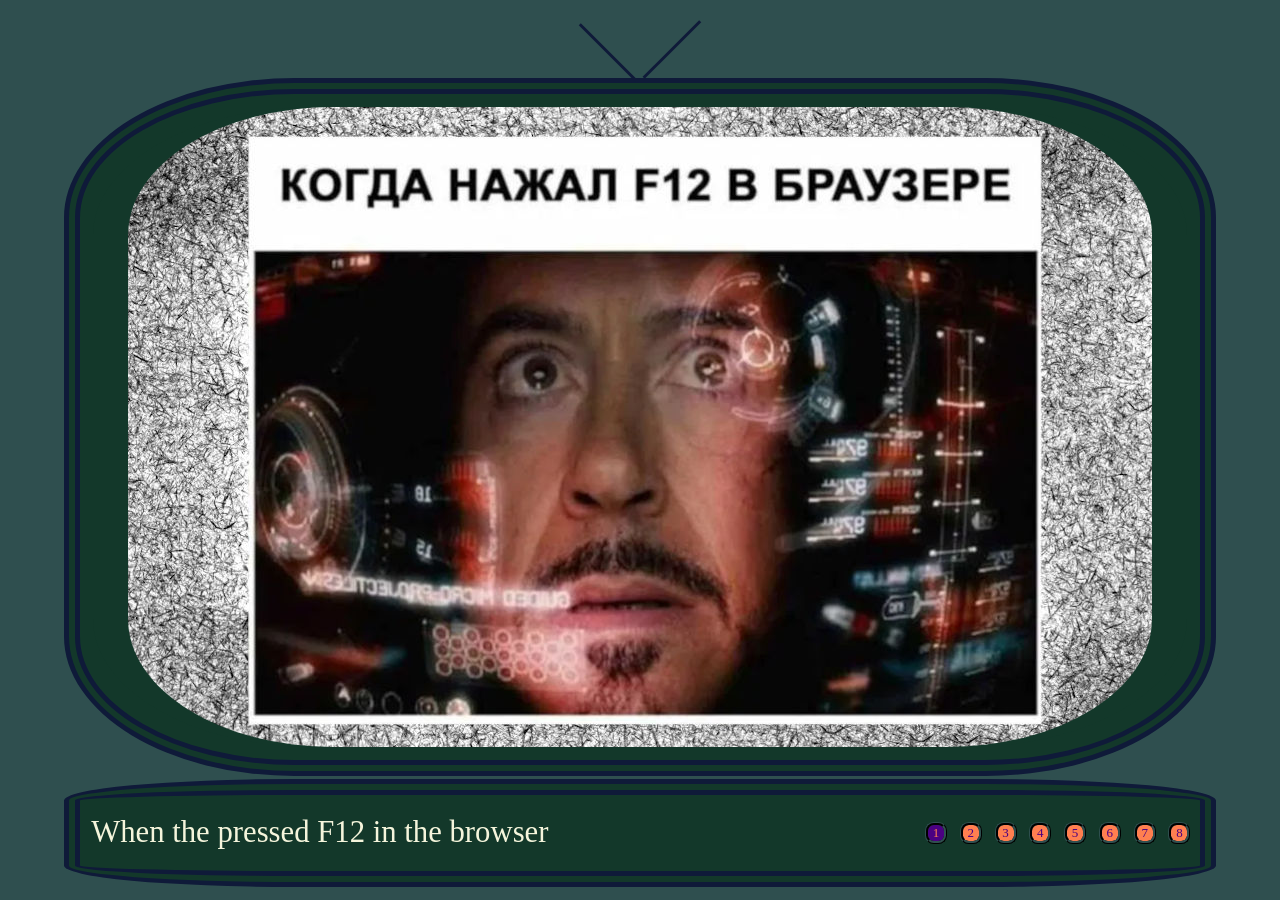
==== commit bfd60397: "refactor: comb the code (Sun, Sep 17, 2023 02:57:44 AM)" ====
--- a/index.html
+++ b/index.html
@@ -78,9 +78,7 @@
                         </div>
                     </div>
                 </div>
-                
                 <div class="buttons">
-                    
                         <label for="btn0" class="btn-wrapper btn0"><span class="pagination">1</span></label>
                         <label for="btn1" class="btn-wrapper btn1"><span class="pagination">2</span></label>
                         <label for="btn2" class="btn-wrapper btn2"><span class="pagination">3</span></label>
--- a/style.css
+++ b/style.css
@@ -11,7 +11,7 @@
 .body__wrapper {
     margin: 2% auto;
     background-color: darkslategray;
-    }
+}
 
 .wrapper {
     display: flex;
@@ -21,7 +21,6 @@
     padding-top: 3rem;
     gap: 1%;
     background-color: darkslategray;
-
 }
 
 input {
@@ -29,28 +28,30 @@
     align-self: center;
 }
 
+/*----Antennas----*/
+
 .antenna1 {
-align-self: center;
+    align-self: center;
     content: "";
     display: flex;
     background-color: rgb(15, 26, 57);;
     margin-left: 4rem;
     margin-bottom: 1.rem;
     width: 5rem;
-    height: 2px;
+    height: .2rem;
     transform: rotate(-45deg);
 }
 
 .antenna2 {
     align-self: center;
-        content: "";
-        display: flex;
-        background-color: rgb(15, 26, 57);;
-        margin-left: -4rem;
-        margin-bottom: 1.5rem;
-        width: 5rem;
-        height: 2px;
-        transform: rotate(45deg);
+    content: "";
+    display: flex;
+    background-color: rgb(15, 26, 57);;
+    margin-left: -4rem;
+    margin-bottom: 1.5rem;
+    width: 5rem;
+    height: .2rem;
+    transform: rotate(45deg);
     }
 
 /*-----Slider----*/
@@ -76,14 +77,13 @@
     border-radius: 20%;
 }
 
-
 .slider {
     display: flex;
     justify-content: space-between;
     max-width: 100%;
     background-color: rgb(19, 56, 42);
     border-radius: 20%;
-    transition: all .5s ease-in-out;
+    transition: 0.5s ease-in-out;
 }
 
 .img__wrapper {
@@ -100,28 +100,34 @@
     border-radius: 20%;
 }
 
-
 /*-----Contecst----*/
 
 .context_wrapper {
     display: flex;
     justify-content: space-between;
     width: 90vw;
-    height: 10vh;
+    height: 12vh;
     border-radius: 20%;
     border-style: double;
     border-color: rgb(15, 26, 57);
     border-width: 1em;
     margin: 0.2% auto;
     background-color: rgb(19, 56, 42);
+    @media (max-width: 768px) {
+    flex-direction: column-reverse;
+    }
 }
 
 .phrases__wrapper {
     display: flex;
-    align-items: center;
     min-width: 40%;
     overflow: hidden;
     padding-left: 1%;
+    @media (max-width: 768px) {
+        height: 7vh;
+        align-items: center;
+    }
+
 }
 
 .phrases {
@@ -130,15 +136,21 @@
     justify-content: space-between;
     align-items: center;
     color: beige;
-    font-size: 2.2vw;
-    transition: all .5s ease-in-out;
+    transition: transform .5s;
+    font-size: 2.4vw;
+    @media (max-width: 768px) {
+        font-size: 3.6vw;
+    }
 }
 
 .phrase {
-    align-self: center;
     min-width: 100%;
-    transition: all .5s;
+    /* transition: .5s; */
     white-space: nowrap;
+    transition: transform .5s;
+    @media (max-width: 768px) {
+        text-align: center;
+    }
 }
 
 .buttons {
@@ -149,6 +161,12 @@
     align-items:center;
     gap: .2rem;
     padding-right: 0.3rem;
+    @media (max-width: 768px) {
+        justify-content: center;
+        }
+    @media (max-width: 348px) {
+        gap: 0;
+    }
 }
 
 
@@ -156,7 +174,7 @@
     display: flex;
     align-items: center;
     justify-content: center;
-    background-color: rgb(133, 127, 255);
+    /* background-color: rgb(133, 127, 255); */
     padding: 0.6rem 0.3rem;
     border-radius: 30%;
     cursor: pointer;
@@ -192,8 +210,6 @@
     background-color: indigo;
 }
 
-/*----slide switch----*/
-
 #btn0:checked ~ .context_wrapper .buttons [for="btn0"] .pagination,
 #btn1:checked ~ .context_wrapper .buttons [for="btn1"] .pagination,
 #btn2:checked ~ .context_wrapper .buttons [for="btn2"] .pagination,
@@ -206,6 +222,8 @@
     background-color: indigo;
 }
 
+/*----slide switch----*/
+
 #btn0:checked ~ .slider__wrapper .slider__overflow .slider,
 #btn0:checked ~ .context_wrapper .phrases__wrapper .phrases {
     transform: translateX(0%);
@@ -249,4 +267,4 @@
 #btn8:checked ~ .slider__wrapper .slider__overflow .slider,
 #btn8:checked ~ .context_wrapper .phrases__wrapper .phrases {
     transform: translateX(-800%);
-}
+}
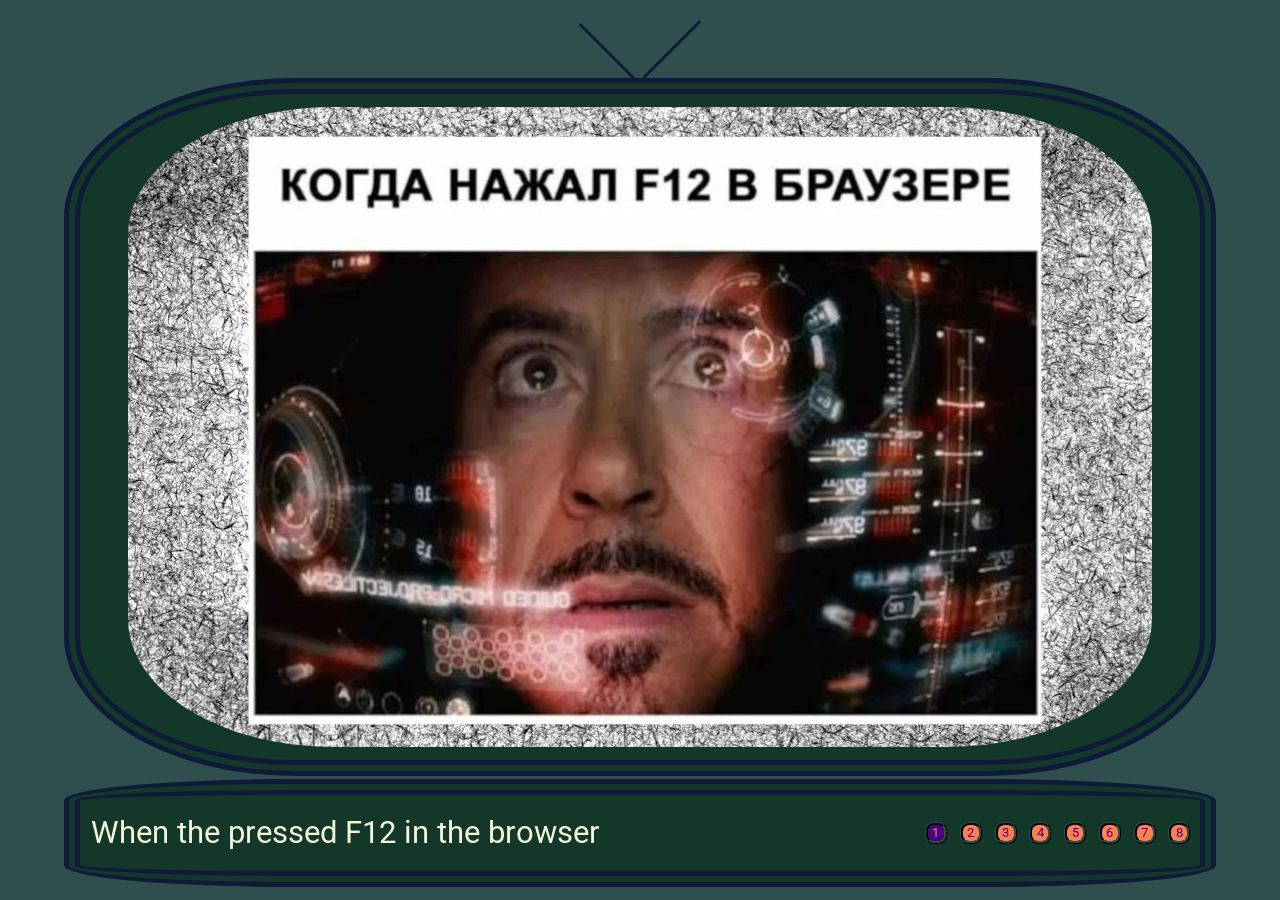
==== commit fa378907: "feat: add fonts (Sun, Sep 17, 2023 03:02:45 AM)" ====
--- a/index.html
+++ b/index.html
@@ -5,6 +5,9 @@
     <meta name="viewport" content="width=device-width, initial-scale=1.0">
     <title>CSS Meme Slider</title>
     <link rel="stylesheet" href="style.css">
+    <link rel="preconnect" href="https://fonts.googleapis.com">
+<link rel="preconnect" href="https://fonts.gstatic.com" crossorigin>
+<link href="https://fonts.googleapis.com/css2?family=Roboto&display=swap" rel="stylesheet">
 </head>
 <body>
     <div class="boddy__wrapper">
--- a/style.css
+++ b/style.css
@@ -2,6 +2,7 @@
 *{
     box-sizing: border-box;
     margin: 0;
+    font-family: 'Roboto', sans-serif;
 }
 
 body {
